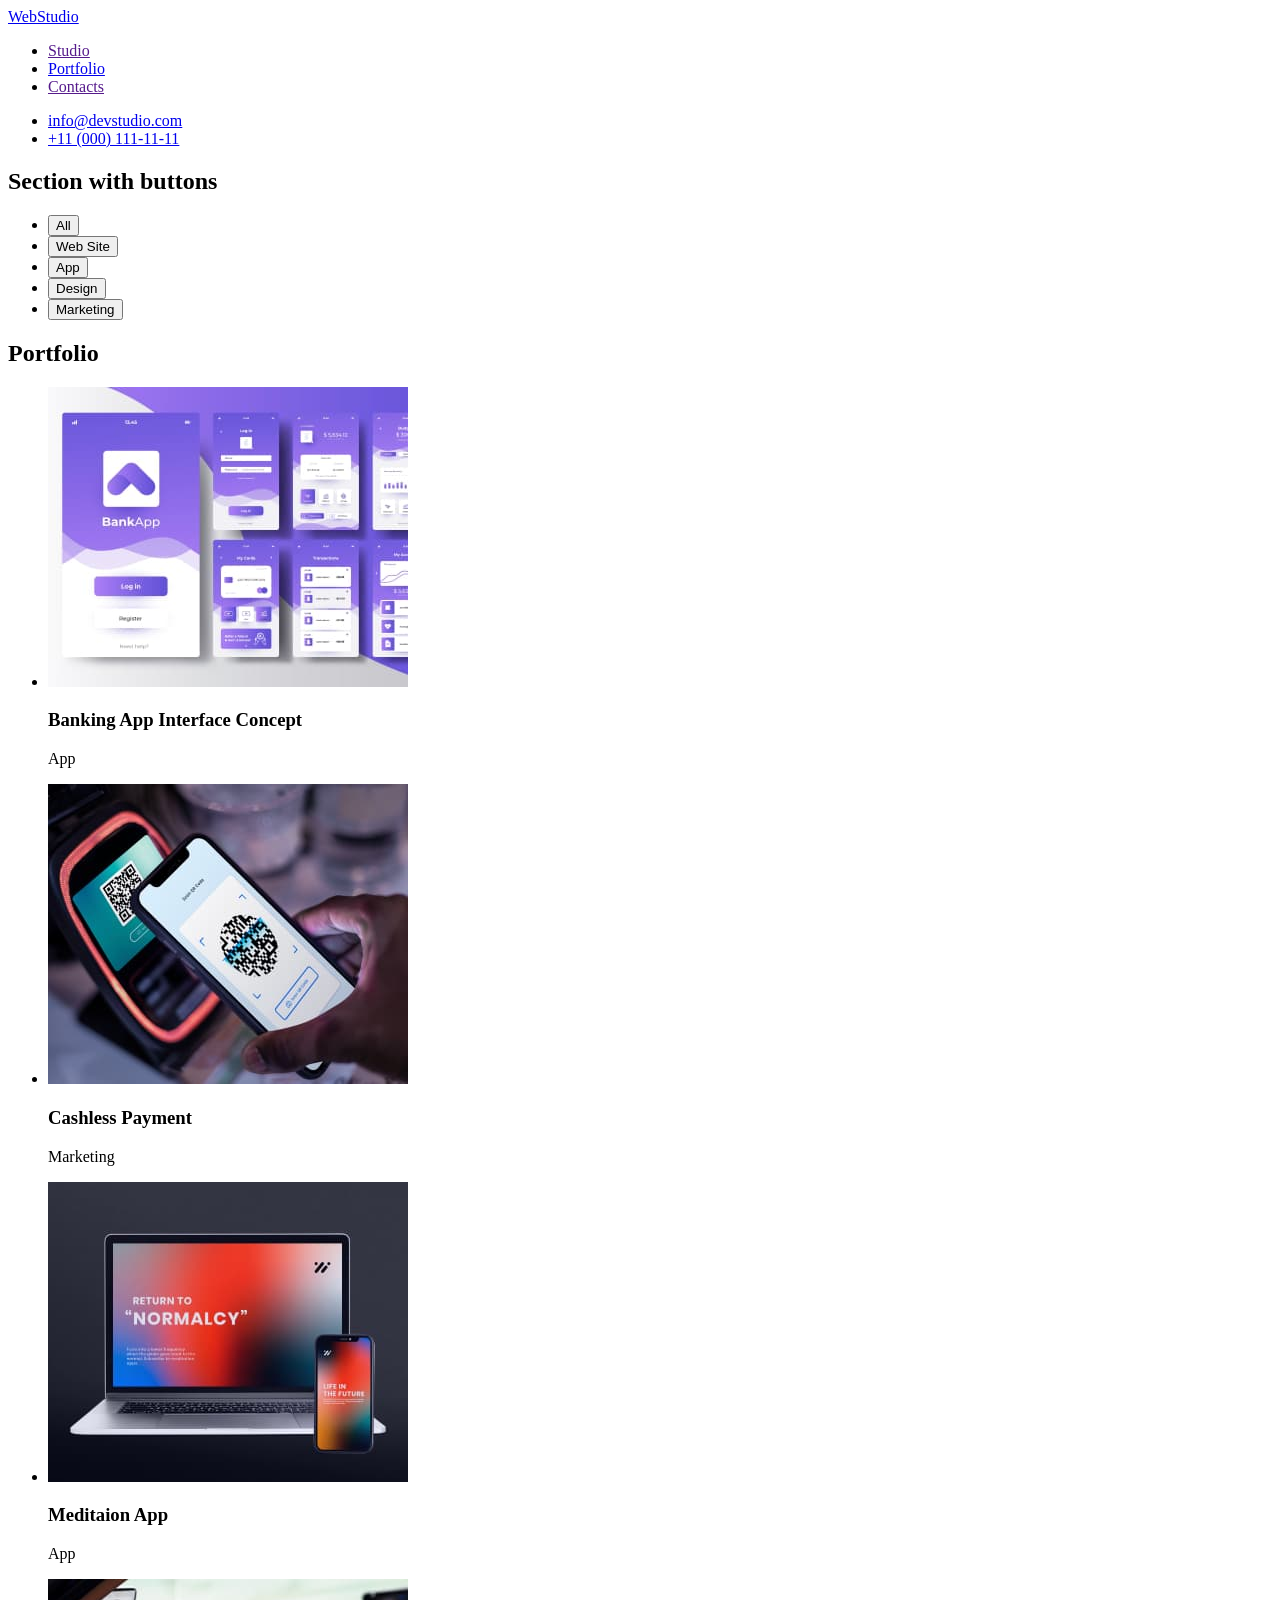
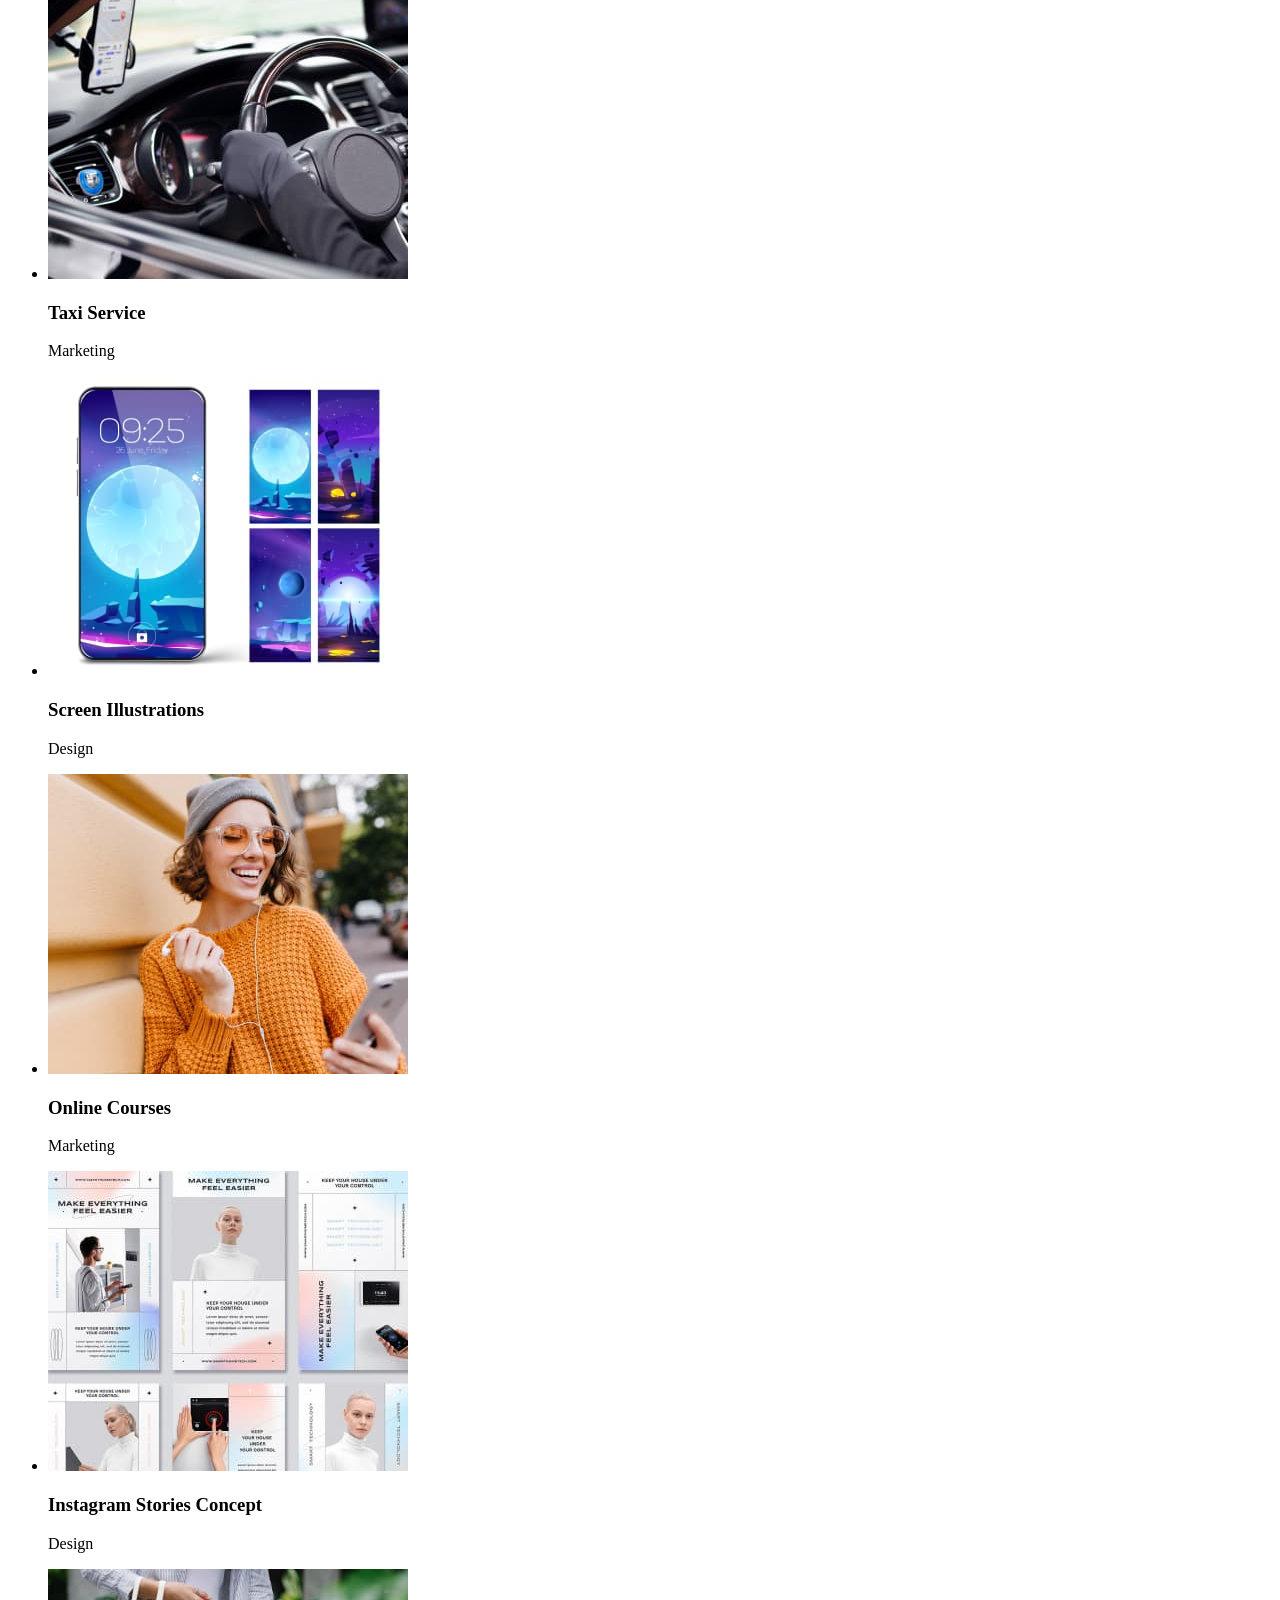
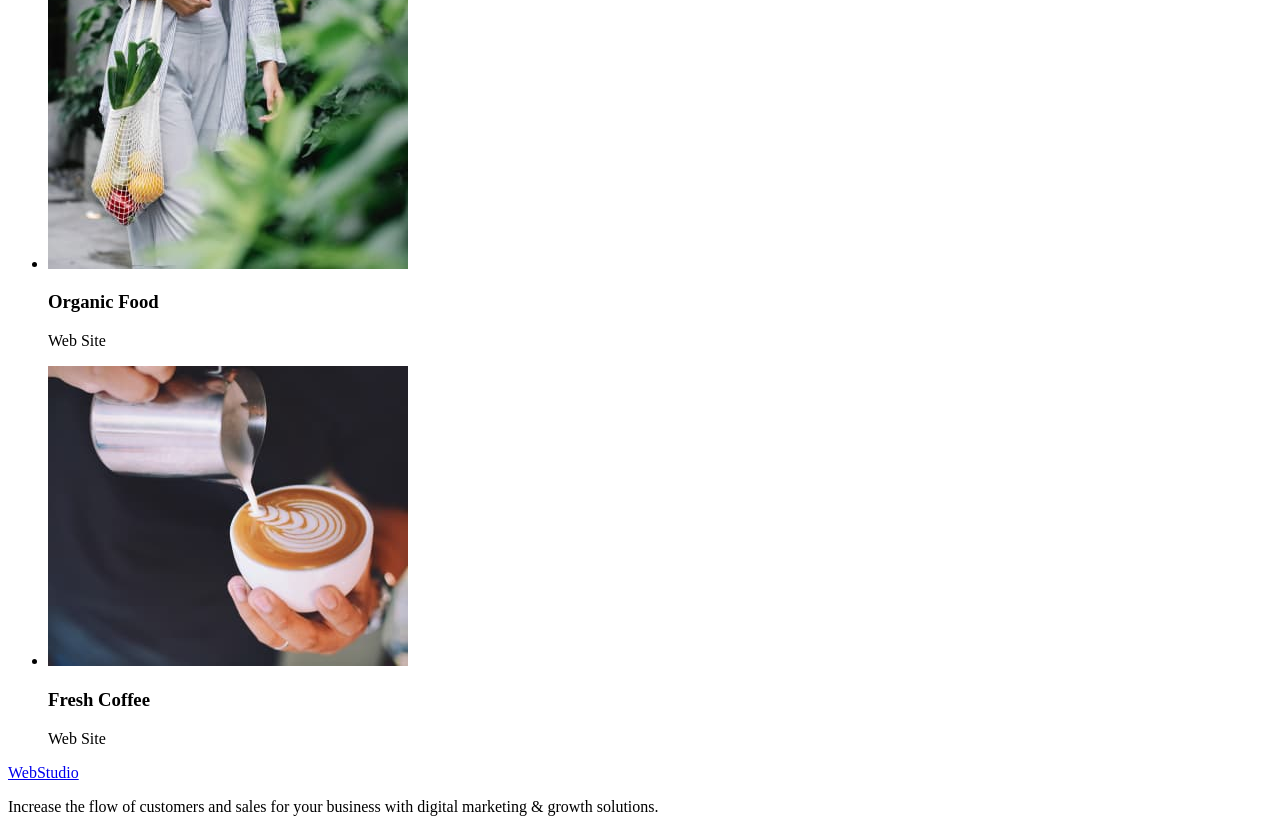
==== portfolio.html @ 37394fef "сторінка 2 портфоліо html" ====
<!DOCTYPE html>
<html lang="en">
<head>
    <meta charset="UTF-8">
    <meta http-equiv="X-UA-Compatible" content="IE=edge">
    <meta name="viewport" content="width=device-width, initial-scale=1.0">
    <title>Document</title>
</head>
<body>
    <header>
        <nav>
        <a href="WEBSTUDIO">WebStudio</a>
        <ul>
            <li><a href="">Studio</a></li>
            <li><a href="./portfolio.html">Portfolio</a></li>
            <li><a href="">Contacts</a></li>
        </ul>
        </nav>
        <ul>
        <li><a href="mailto:info@devstudio.com">info@devstudio.com</a></li>
        <li><a href="tel:+110001111111">+11 (000) 111-11-11</a></li>
        </ul>
    </header>
    <main>
        <section>
            <h1>Section with buttons</h1>
            <ul>
                <li>
                    <button type="button">All</button>
                </li>
                <li>
                    <button type="button">Web Site</button>
                </li>
                <li>
                    <button type="button">App</button>
                </li>
                <li> 
                    <button type="button">Design</button>
                </li>
                <li>
                    <button type="button">Marketing</button>
                </li>
            </ul>
        </section>
        <section>
            <h2>Portfolio</h2>
            <ul>
                <li>
                    <img src="./images/portfolio-gallery/portfolio-5.jpg" alt="Interface Concept">
                    <h3>Banking App Interface Concept</h3>
                    <p>App</p>
                </li>
                <li>
                    <img src="./images/portfolio-gallery/portfolio-6.jpg" alt="Cashless Payment">
                    <h3>Cashless Payment</h3>
                    <p>Marketing</p>
                </li>
                <li>
                    <img src="./images/portfolio-gallery/portfolio-7.jpg" alt="Meditaion App">
                    <h3>Meditaion App</h3>
                    <p>App</p>
                </li>
                <li>
                    <img src="./images/portfolio-gallery/portfolio-8-img.jpg" alt="taxi service">
                    <h3>Taxi Service</h3>
                    <p>Marketing</p>
                </li>
                <li>
                    <img src="./images/portfolio-gallery/portfolio-9-img.jpg" alt="screen illustration">
                    <h3>Screen Illustrations</h3>
                    <p>Design</p>
                </li>
                <li>
                    <img src="./images/portfolio-gallery/portfolio-10-img.jpg" alt="online learning">
                    <h3>Online Courses</h3>
                    <p>Marketing</p>
                </li>
                <li>
                    <img src="./images/portfolio-gallery/portfolio-11-img.jpg" alt="storis on instagram">
                    <h3>Instagram Stories Concept</h3>
                    <p>Design</p>
                </li>
                <li>
                    <img src="./images/portfolio-gallery/portfolio-12-img.jpg" alt="organic fruits and vegetables">
                    <h3>Organic Food</h3>
                    <p>Web Site</p>
                </li>
                <li>
                    <img src="./images/portfolio-gallery/portfolio-13-img.jpg" alt="the barista makes coffee">
                    <h3>Fresh Coffee</h3>
                    <p>Web Site</p>
                </li>
            </ul>
        </section>
    </main>
    <footer>
        <a href="./index.html">WebStudio</a>
        <p>Increase the flow of customers and sales for your business with digital marketing & growth solutions.</p>
    </footer>
</body>
</html>
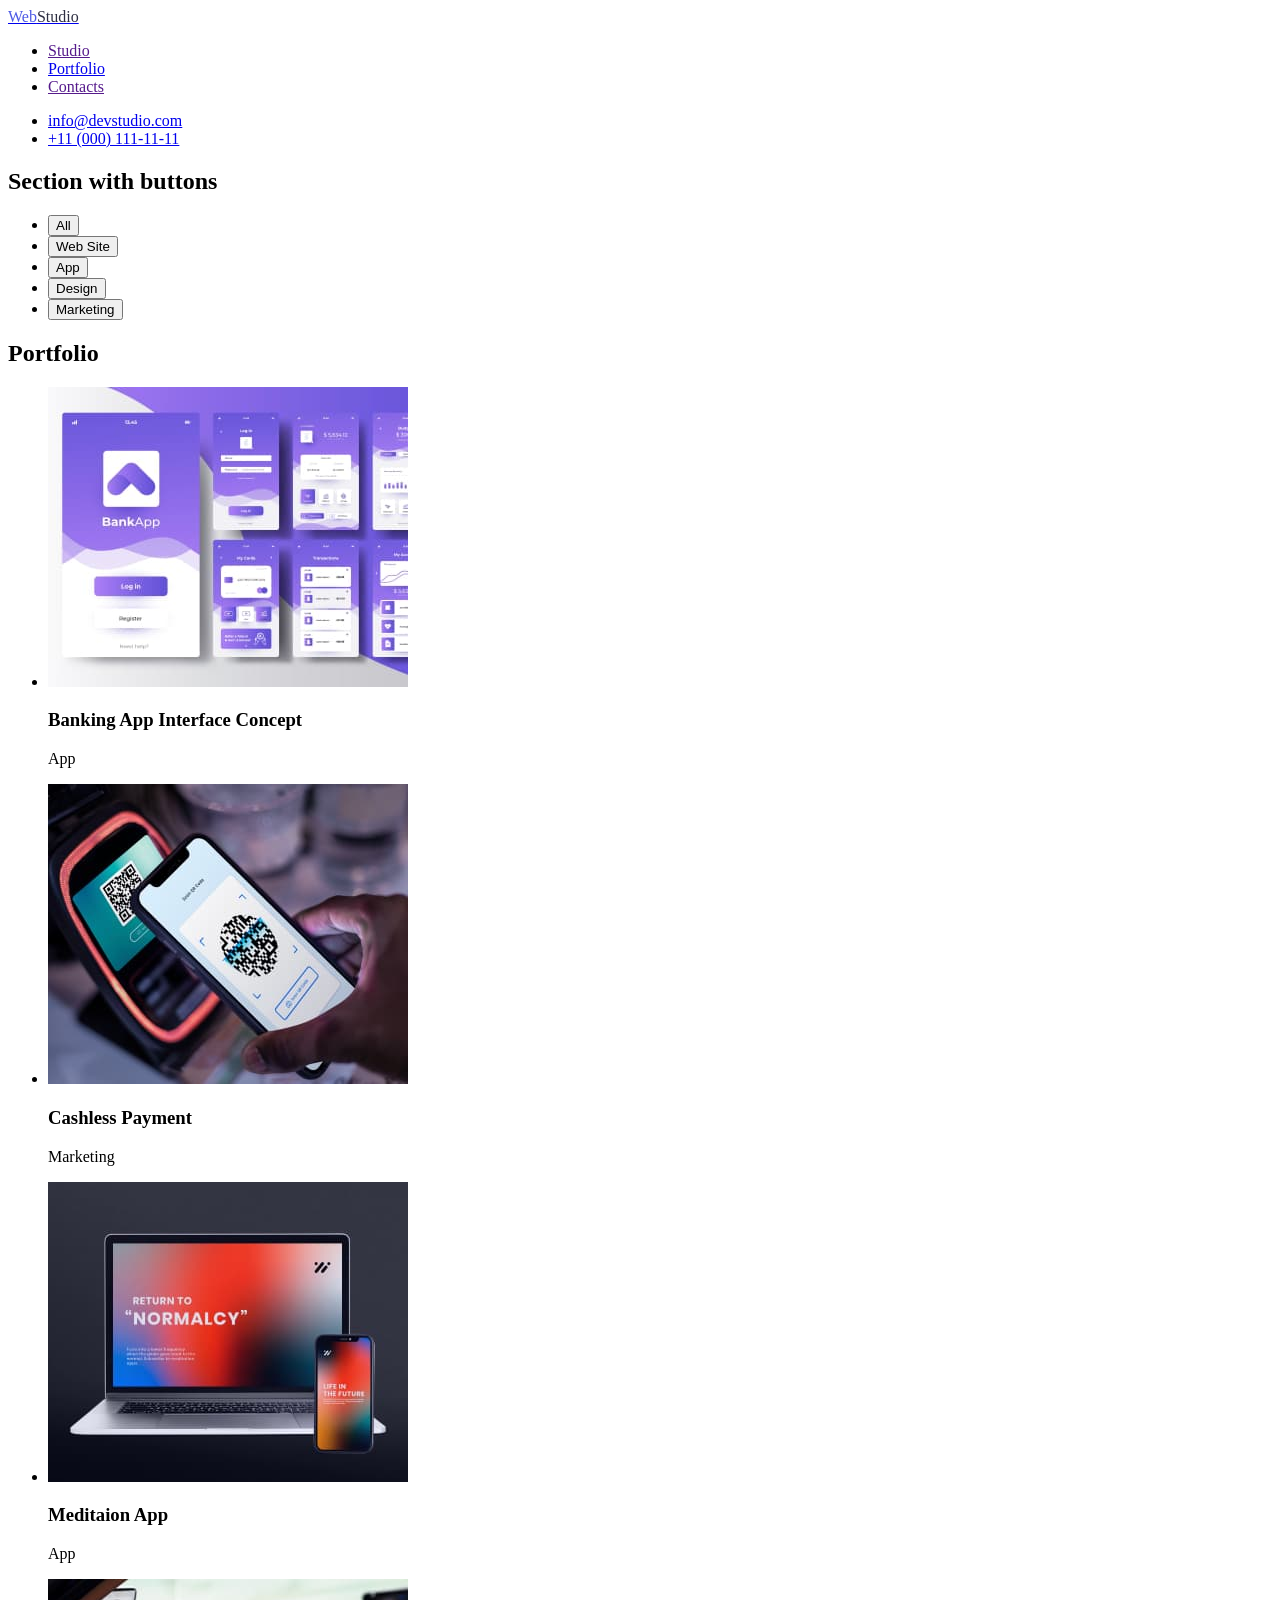
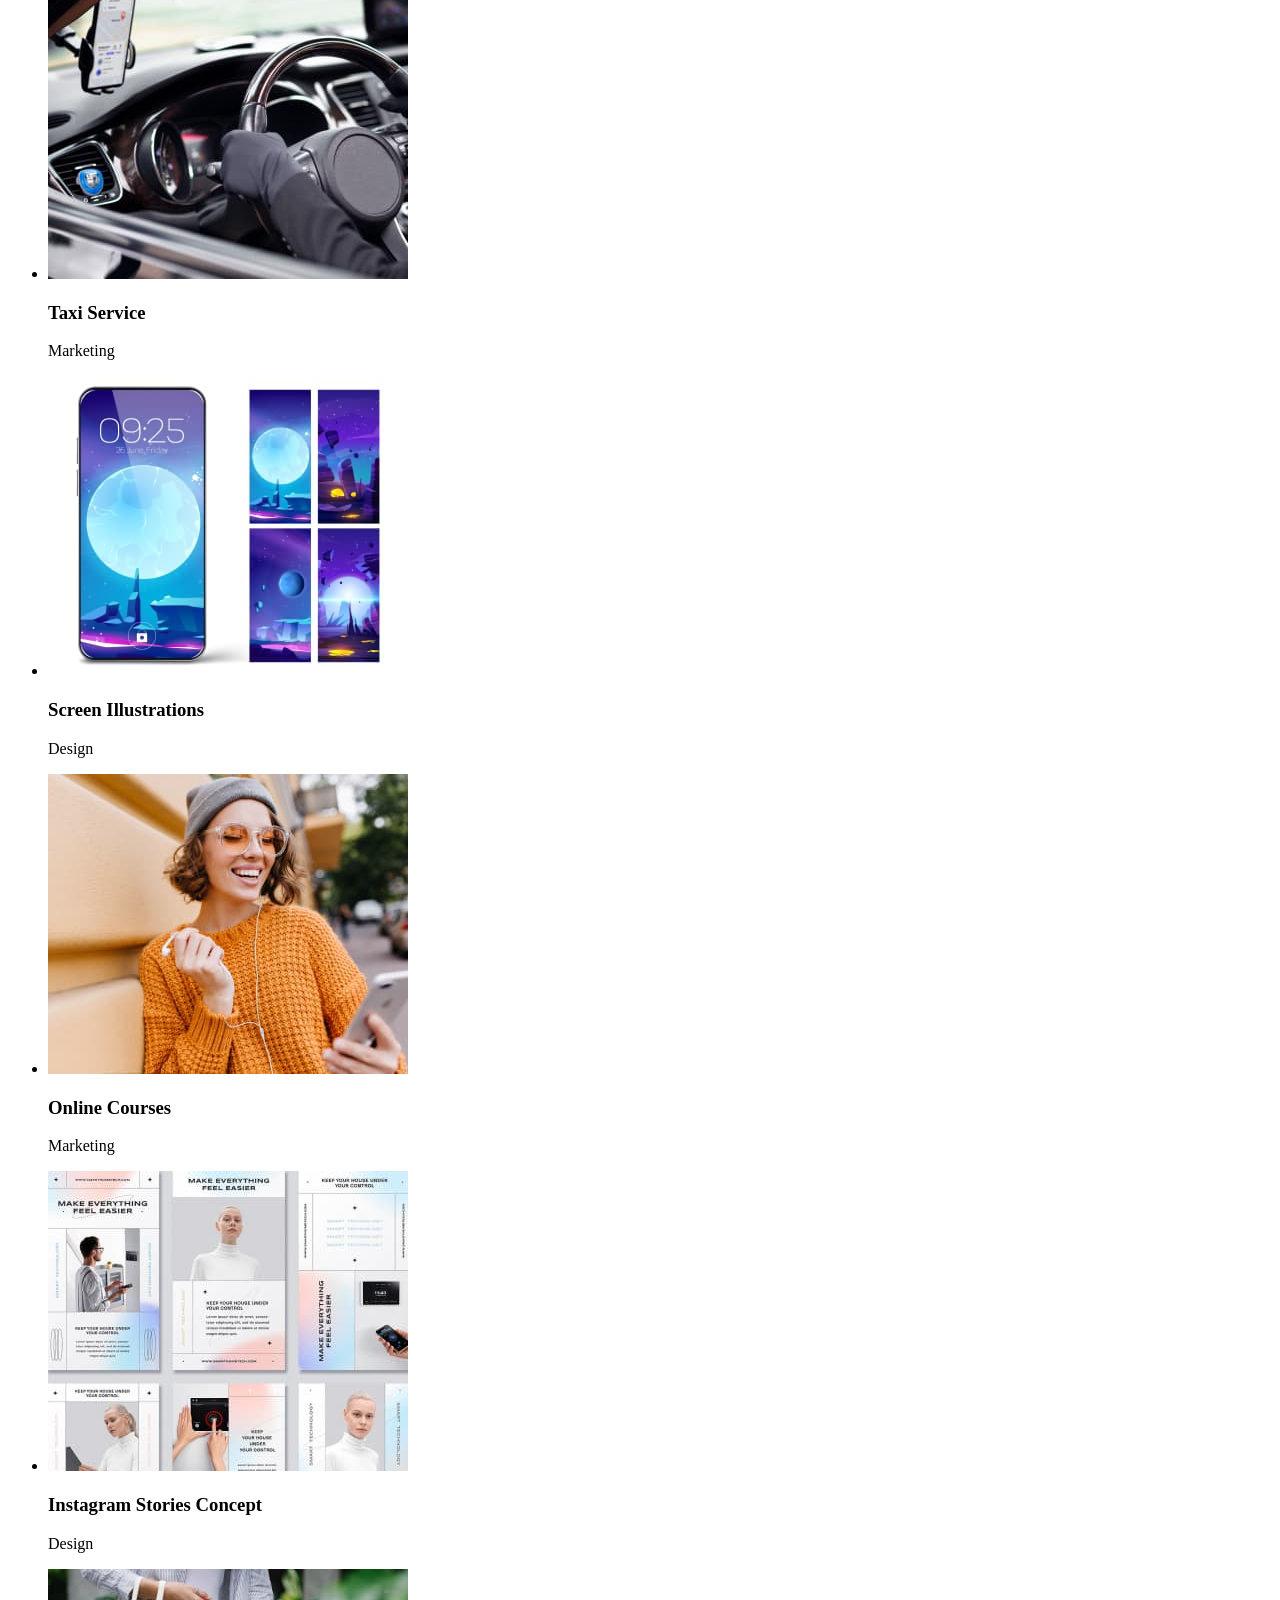
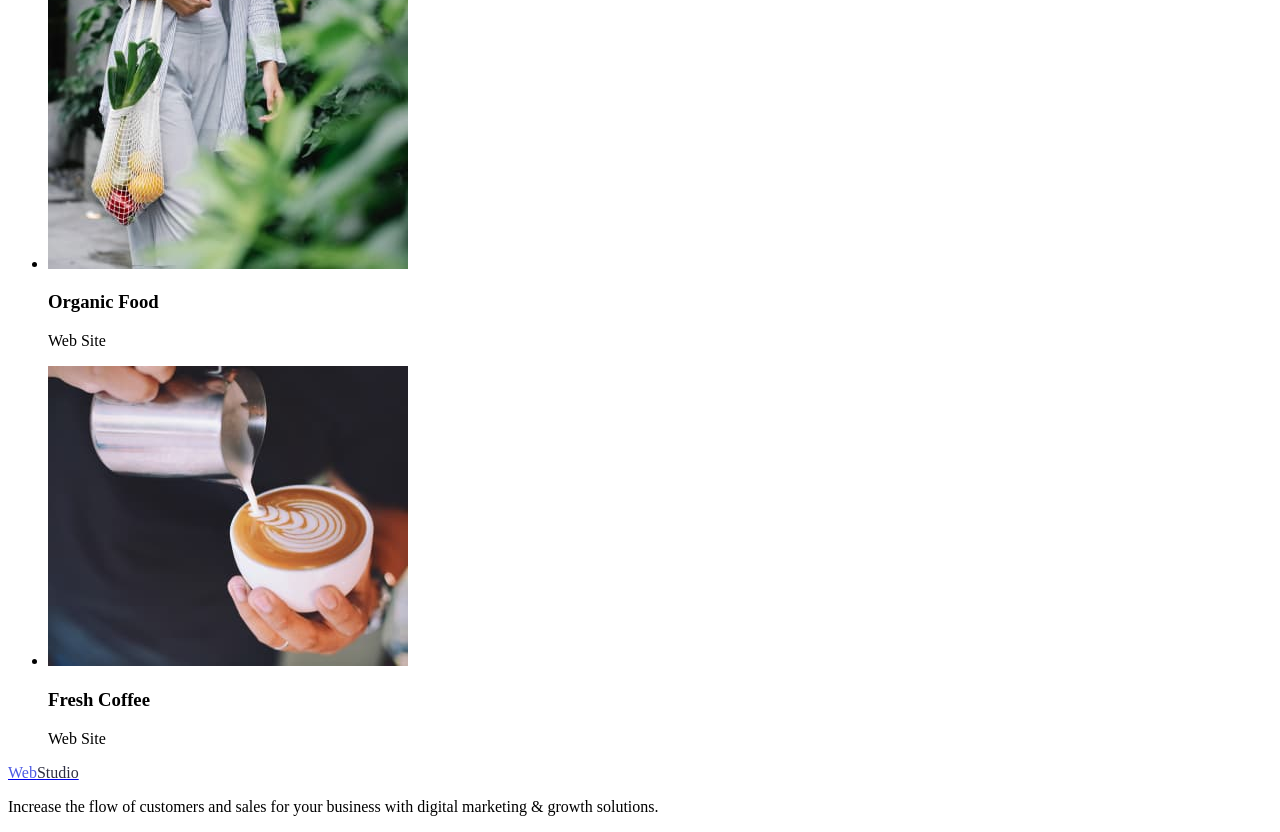
==== commit b7343444: "стилізація лого в хедері і футері" ====
--- a/portfolio.html
+++ b/portfolio.html
@@ -4,19 +4,20 @@
     <meta charset="UTF-8">
     <meta http-equiv="X-UA-Compatible" content="IE=edge">
     <meta name="viewport" content="width=device-width, initial-scale=1.0">
-    <title>Document</title>
+    <title>WebStudio Portfolio </title>
+    <link rel="stylesheet" href="./css/styles.css">
 </head>
 <body>
-    <header>
+    <header class="page-header">
         <nav>
-        <a href="WEBSTUDIO">WebStudio</a>
-        <ul>
+        <a href="WEBSTUDIO"><span class="logo-web">Web</span><span class="logo-studio">Studio</span></a>
+        <ul class="site-nav">
             <li><a href="">Studio</a></li>
             <li><a href="./portfolio.html">Portfolio</a></li>
             <li><a href="">Contacts</a></li>
         </ul>
         </nav>
-        <ul>
+        <ul class="contacts">
         <li><a href="mailto:info@devstudio.com">info@devstudio.com</a></li>
         <li><a href="tel:+110001111111">+11 (000) 111-11-11</a></li>
         </ul>
@@ -46,56 +47,95 @@
             <h2>Portfolio</h2>
             <ul>
                 <li>
-                    <img src="./images/portfolio-gallery/portfolio-5.jpg" alt="Interface Concept">
+                    <img src="./images/portfolio-gallery/portfolio-5.jpg" 
+                    alt="Interface Concept"
+                    width="360"
+                    height="300"
+                    />
                     <h3>Banking App Interface Concept</h3>
                     <p>App</p>
                 </li>
                 <li>
-                    <img src="./images/portfolio-gallery/portfolio-6.jpg" alt="Cashless Payment">
+                    <img src="./images/portfolio-gallery/portfolio-6.jpg"
+                    alt="Cashless Payment"
+                    width="360"
+                    height="300"
+                    />
                     <h3>Cashless Payment</h3>
                     <p>Marketing</p>
                 </li>
                 <li>
-                    <img src="./images/portfolio-gallery/portfolio-7.jpg" alt="Meditaion App">
+                    <img src="./images/portfolio-gallery/portfolio-7.jpg" 
+                    alt="Meditaion App"
+                    width="360"
+                    height="300"
+                    />
                     <h3>Meditaion App</h3>
                     <p>App</p>
                 </li>
                 <li>
-                    <img src="./images/portfolio-gallery/portfolio-8-img.jpg" alt="taxi service">
+                    <img src="./images/portfolio-gallery/portfolio-8-img.jpg" 
+                    alt="taxi service"
+                    width="360"
+                    height="300"
+                    />
                     <h3>Taxi Service</h3>
                     <p>Marketing</p>
                 </li>
                 <li>
-                    <img src="./images/portfolio-gallery/portfolio-9-img.jpg" alt="screen illustration">
+                    <img src="./images/portfolio-gallery/portfolio-9-img.jpg" 
+                    alt="screen illustration"
+                    width="360"
+                    height="300"
+                    />
                     <h3>Screen Illustrations</h3>
                     <p>Design</p>
                 </li>
                 <li>
-                    <img src="./images/portfolio-gallery/portfolio-10-img.jpg" alt="online learning">
+                    <img src="./images/portfolio-gallery/portfolio-10-img.jpg" 
+                    alt="online learning"
+                    width="360"
+                    height="300"
+                    />
                     <h3>Online Courses</h3>
                     <p>Marketing</p>
                 </li>
                 <li>
-                    <img src="./images/portfolio-gallery/portfolio-11-img.jpg" alt="storis on instagram">
+                    <img src="./images/portfolio-gallery/portfolio-11-img.jpg" 
+                    alt="storis on instagram"
+                    width="360"
+                    height="300"
+                    />
                     <h3>Instagram Stories Concept</h3>
                     <p>Design</p>
                 </li>
                 <li>
-                    <img src="./images/portfolio-gallery/portfolio-12-img.jpg" alt="organic fruits and vegetables">
+                    <img src="./images/portfolio-gallery/portfolio-12-img.jpg" 
+                    alt="organic fruits and vegetables"
+                    width="360"
+                    height="300"
+                    />
                     <h3>Organic Food</h3>
                     <p>Web Site</p>
                 </li>
                 <li>
-                    <img src="./images/portfolio-gallery/portfolio-13-img.jpg" alt="the barista makes coffee">
+                    <img src="./images/portfolio-gallery/portfolio-13-img.jpg" 
+                    alt="the barista makes coffee"
+                    width="360"
+                    height="300"
+                    />
                     <h3>Fresh Coffee</h3>
                     <p>Web Site</p>
                 </li>
             </ul>
         </section>
     </main>
-    <footer>
-        <a href="./index.html">WebStudio</a>
-        <p>Increase the flow of customers and sales for your business with digital marketing & growth solutions.</p>
+    <footer class="page-footer">
+        <a href="./index.html"><span class="logo-web">Web</span><span class="logo-studio">Studio</span></a>
+        <p>
+            Increase the flow of customers and sales for your business with 
+            digital marketing & growth solutions.
+        </p>
     </footer>
 </body>
 </html>
--- a/css/styles.css
+++ b/css/styles.css
@@ -0,0 +1,10 @@
+.page-header {
+ background-color: #FFFFFF;
+}
+.logo-web {
+    color: #4D5AE5;
+}
+.logo-studio {
+    color: #2E2F42;
+} 
+
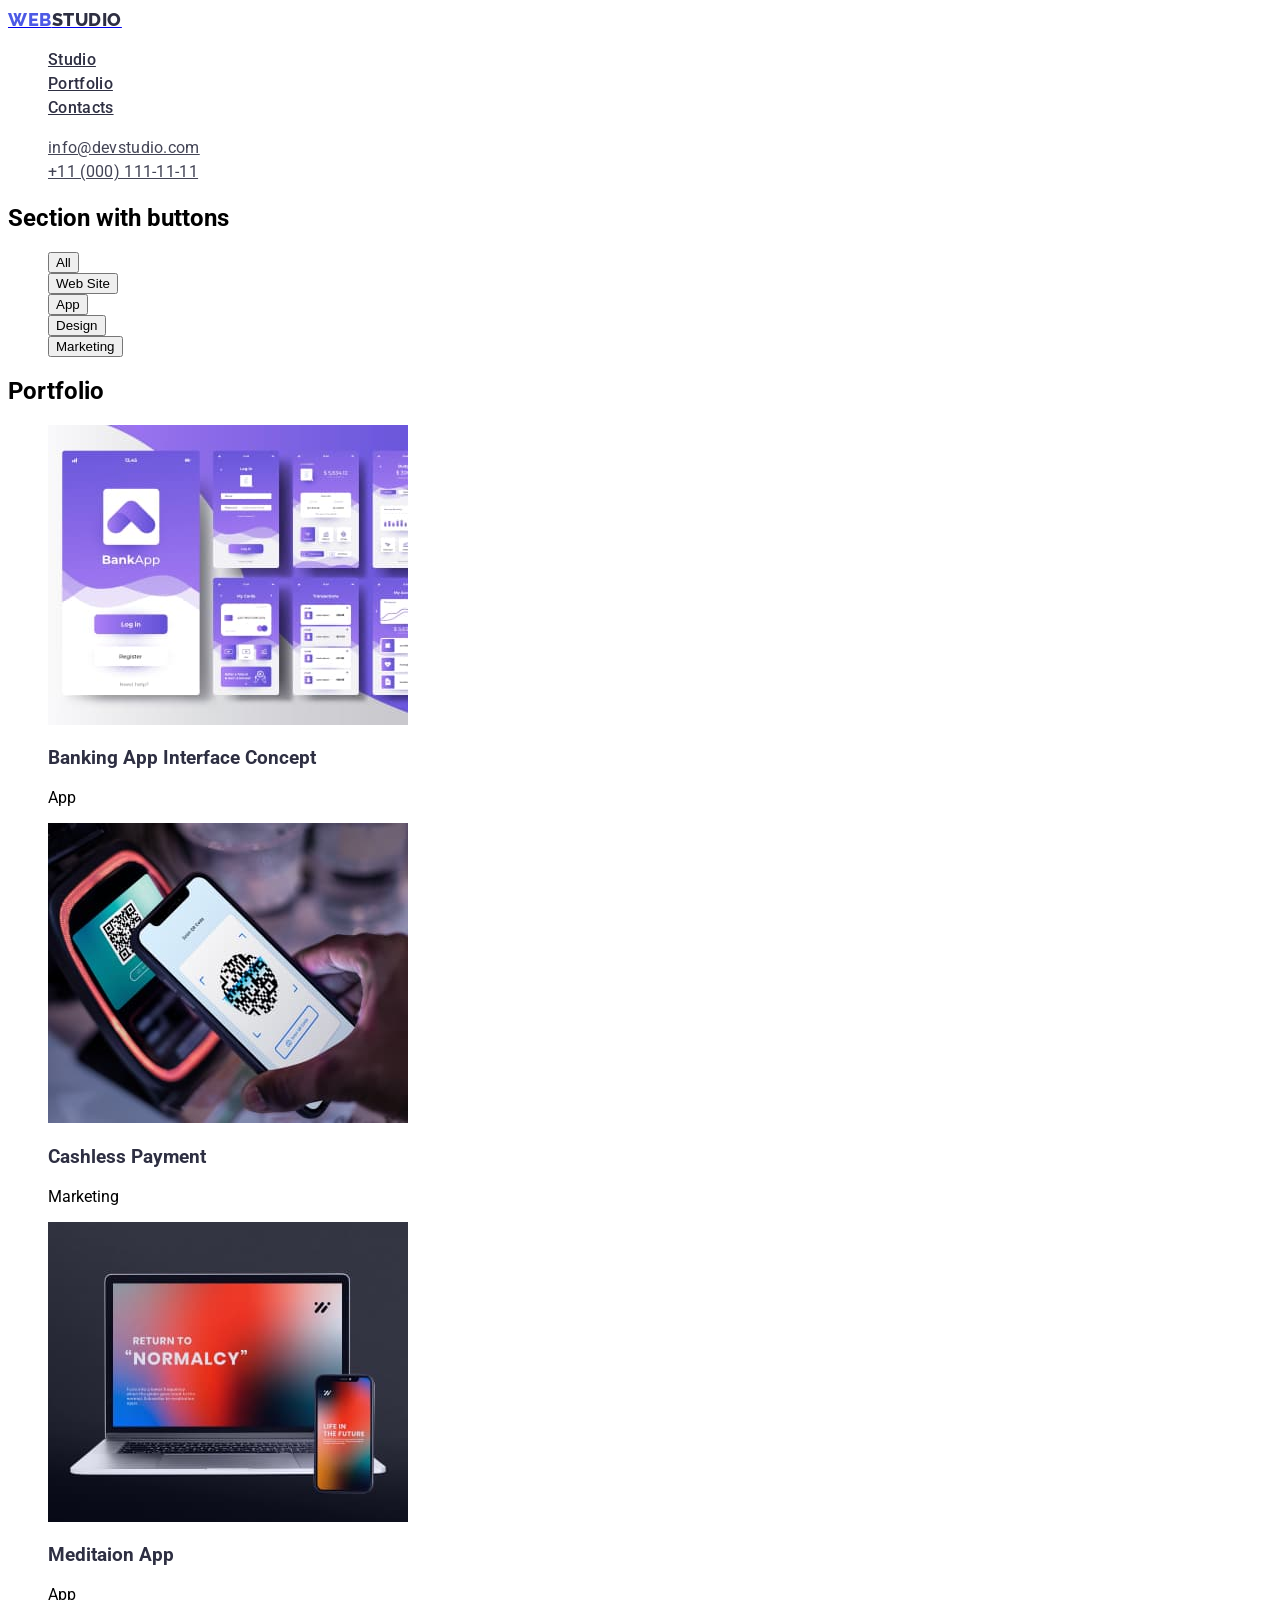
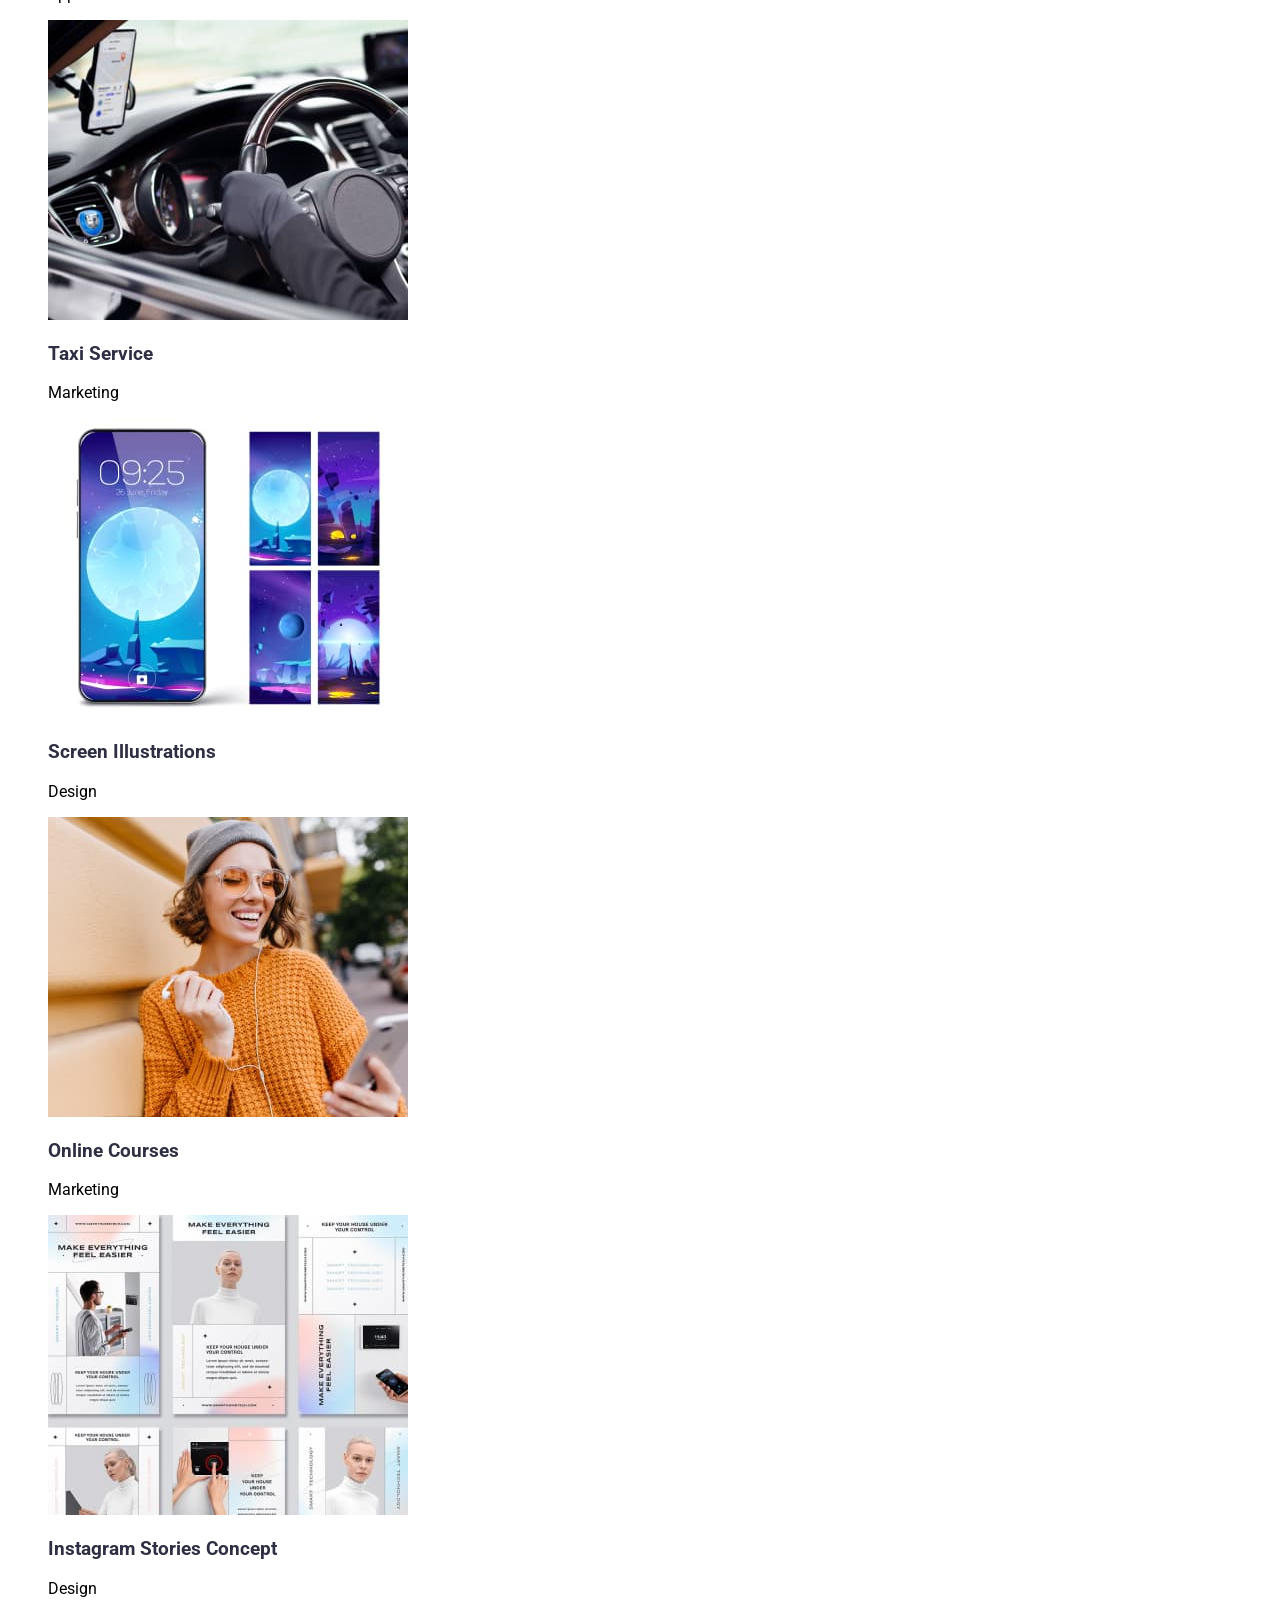
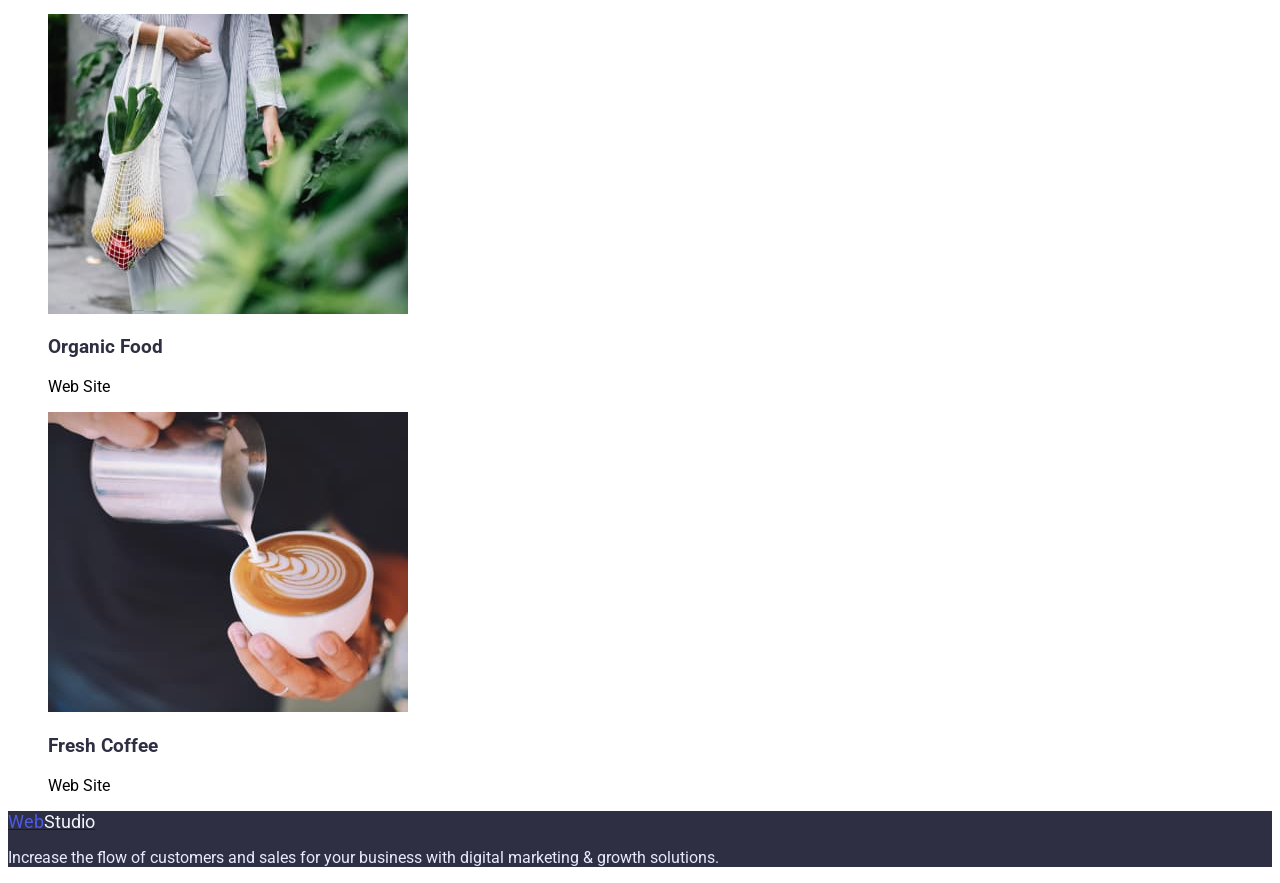
==== commit 772ecac0: "незавершена частина css" ====
--- a/portfolio.html
+++ b/portfolio.html
@@ -5,27 +5,31 @@
     <meta http-equiv="X-UA-Compatible" content="IE=edge">
     <meta name="viewport" content="width=device-width, initial-scale=1.0">
     <title>WebStudio Portfolio </title>
+    <link rel="preconnect" href="https://fonts.googleapis.com">
+    <link rel="preconnect" href="https://fonts.gstatic.com" crossorigin>
+    <link href="https://fonts.googleapis.com/css2?family=Raleway:wght@800&family=Roboto:wght@400;500;700;900&display=swap"
+    rel="stylesheet">
     <link rel="stylesheet" href="./css/styles.css">
 </head>
 <body>
     <header class="page-header">
         <nav>
-        <a href="WEBSTUDIO"><span class="logo-web">Web</span><span class="logo-studio">Studio</span></a>
-        <ul class="site-nav">
-            <li><a href="">Studio</a></li>
-            <li><a href="./portfolio.html">Portfolio</a></li>
-            <li><a href="">Contacts</a></li>
+        <a class="logo" href="WEBSTUDIO"><span class="logo-web">Web</span><span class="logo-studio">Studio</span></a>
+        <ul class="site-nav list">
+            <li><a href="" class="link">Studio</a></li>
+            <li><a href="./portfolio.html" class="link">Portfolio</a></li>
+            <li><a href="" class="link">Contacts</a></li>
         </ul>
         </nav>
-        <ul class="contacts">
-        <li><a href="mailto:info@devstudio.com">info@devstudio.com</a></li>
-        <li><a href="tel:+110001111111">+11 (000) 111-11-11</a></li>
+        <ul class="contacts list">
+        <li><a href="mailto:info@devstudio.com" class="link">info@devstudio.com</a></li>
+        <li><a href="tel:+110001111111" class="link">+11 (000) 111-11-11</a></li>
         </ul>
     </header>
     <main>
         <section>
             <h1>Section with buttons</h1>
-            <ul>
+            <ul class="button-section list">
                 <li>
                     <button type="button">All</button>
                 </li>
@@ -45,14 +49,14 @@
         </section>
         <section>
             <h2>Portfolio</h2>
-            <ul>
+            <ul class="portfolio-site list">
                 <li>
                     <img src="./images/portfolio-gallery/portfolio-5.jpg" 
                     alt="Interface Concept"
                     width="360"
                     height="300"
                     />
-                    <h3>Banking App Interface Concept</h3>
+                    <h3 class="title">Banking App Interface Concept</h3>
                     <p>App</p>
                 </li>
                 <li>
@@ -61,7 +65,7 @@
                     width="360"
                     height="300"
                     />
-                    <h3>Cashless Payment</h3>
+                    <h3 class="title">Cashless Payment</h3>
                     <p>Marketing</p>
                 </li>
                 <li>
@@ -70,7 +74,7 @@
                     width="360"
                     height="300"
                     />
-                    <h3>Meditaion App</h3>
+                    <h3 class="title">Meditaion App</h3>
                     <p>App</p>
                 </li>
                 <li>
@@ -79,7 +83,7 @@
                     width="360"
                     height="300"
                     />
-                    <h3>Taxi Service</h3>
+                    <h3 class="title">Taxi Service</h3>
                     <p>Marketing</p>
                 </li>
                 <li>
@@ -88,7 +92,7 @@
                     width="360"
                     height="300"
                     />
-                    <h3>Screen Illustrations</h3>
+                    <h3 class="title">Screen Illustrations</h3>
                     <p>Design</p>
                 </li>
                 <li>
@@ -97,7 +101,7 @@
                     width="360"
                     height="300"
                     />
-                    <h3>Online Courses</h3>
+                    <h3 class="title">Online Courses</h3>
                     <p>Marketing</p>
                 </li>
                 <li>
@@ -106,7 +110,7 @@
                     width="360"
                     height="300"
                     />
-                    <h3>Instagram Stories Concept</h3>
+                    <h3 class="title">Instagram Stories Concept</h3>
                     <p>Design</p>
                 </li>
                 <li>
@@ -115,7 +119,7 @@
                     width="360"
                     height="300"
                     />
-                    <h3>Organic Food</h3>
+                    <h3 class="title">Organic Food</h3>
                     <p>Web Site</p>
                 </li>
                 <li>
@@ -124,15 +128,15 @@
                     width="360"
                     height="300"
                     />
-                    <h3>Fresh Coffee</h3>
+                    <h3 class="title">Fresh Coffee</h3>
                     <p>Web Site</p>
                 </li>
             </ul>
         </section>
     </main>
     <footer class="page-footer">
-        <a href="./index.html"><span class="logo-web">Web</span><span class="logo-studio">Studio</span></a>
-        <p>
+        <a href="./index.html"><span class="logo-web">Web</span><span class="color-studio">Studio</span></a>
+        <p class="footer-title">
             Increase the flow of customers and sales for your business with 
             digital marketing & growth solutions.
         </p>
--- a/css/styles.css
+++ b/css/styles.css
@@ -1,10 +1,203 @@
+:root {
+    --primari-text-color: #434455;
+    --title-text-color: #2E2F42;
+    --accent-color: #4D5AE5;
+}
+
+body {
+    font-family: 'Roboto', 'Verdana', 'Tahoma', sans-serif;
+}
+
+/* header  */
 .page-header {
- background-color: #FFFFFF;
+    background-color: #FFFFFF;
+}
+.page-header .logo {
+    width: 44px;
+    height: 24px;
+    font-family: 'Raleway';
+    font-style: normal;
+    font-weight: 800;
+    font-size: 18px;
+    line-height: 24px;
+    display: flex;
+    align-items: center;
+    letter-spacing: 0.03em;
+    text-transform: uppercase;
+}
+.logo-web {
+    color: var(--accent-color);
+}
+.logo-studio {
+    color: var(--title-text-color);
+} 
+
+
+.list {
+    list-style: none;
+}
+
+
+/* site-nav */
+.site-nav .link {
+    width: 48px;
+    height: 24px;
+    font-family: 'Roboto';
+    font-style: normal;
+    font-weight: 500;
+    font-size: 16px;
+    line-height: 24px;
+    letter-spacing: 0.02em;
+    color: #2E2F42;
+}
+.site-nav .link:hover,
+.site-nav .link:focus {
+    color: #404BBF;
+}
+
+/* contacts */
+.contacts .link {
+    font-family: 'Roboto';
+    font-style: normal;
+    font-weight: 400;
+    font-size: 16px;
+    line-height: 24px;
+    letter-spacing: 0.02em;
+    color: #434455;
+}
+.contacts .link:hover,
+.contacts .link:focus {
+    color: #404BBF;
+}
+
+/* main-section */
+/* hero */
+.hero {
+    background-color: #2E2F42;
+}
+.hero-title { 
+    color: #FFFFFF;
+}
+.btn-color {
+    background: #4D5AE5;
+    box-shadow: 0px 4px 4px rgba(0, 0, 0, 0.15);
+    border-radius: 4px;
+    color:#FFFFFF;
+}
+.btn-color:hover,
+.btn-color:focus {
+    color: #404BBF;
+}
+
+
+ /* section */
+/* uor-features */
+.uor-features .title {
+    font-family: 'Roboto';
+    font-style: normal;
+    font-weight: 500;
+    font-size: 20px;
+    line-height: 24px;
+    letter-spacing: 0.02em;
+    color: #2E2F42;
+} 
+.uor-features .text {
+    font-family: 'Roboto';
+    font-style: normal;
+    font-weight: 400;
+    font-size: 16px;
+    line-height: 24px;
+    letter-spacing: 0.02em;
+    color: #434455;
+}
+
+/* section */
+/* What are we doing */
+.section-title { 
+    font-family: 'Roboto';
+    font-style: normal;
+    font-weight: 700;
+    font-size: 36px;
+    line-height: 40px;
+    letter-spacing: 0.02em;
+    color: #2E2F42;
+}
+
+
+
+/* our-team */
+.team {
+background: #F4F4FD;
+}
+.team-photo {
+    background: #FFFFFF;
+}
+.section-team { 
+    font-family: 'Roboto';
+    font-style: normal;
+    font-weight: 700;
+    font-size: 36px;
+    line-height: 40px;
+    letter-spacing: 0.02em;
+    color: #2E2F42;
+
+}
+
+.title-name {
+    font-family: 'Roboto';
+    font-style: normal;
+    font-weight: 500;
+    font-size: 20px;
+    line-height: 24px;
+    letter-spacing: 0.02em;
+    color: #2E2F42;
+}
+.job-title {
+font-family: 'Roboto';
+font-style: normal;
+font-weight: 400;
+font-size: 16px;
+line-height: 24px;
+letter-spacing: 0.02em;
+color: #434455;
+}
+
+
+
+
+
+
+
+
+
+
+
+
+
+/* portfolio-site */
+.portfolio-site .title {
+    color: #2E2F42;
+}
+
+
+/* page-footer */
+.page-footer {
+    background-color: #2E2F42;
 }
 .logo-web {
     color: #4D5AE5;
-}
-.logo-studio {
-    color: #2E2F42;
-} 
-
+    font-size: 18px;
+}
+.color-studio {
+    color: #F4F4FD;
+    font-size: 18px;
+}
+.footer-title {
+    color: #E7E9FC;
+}
+
+
+
+
+
+
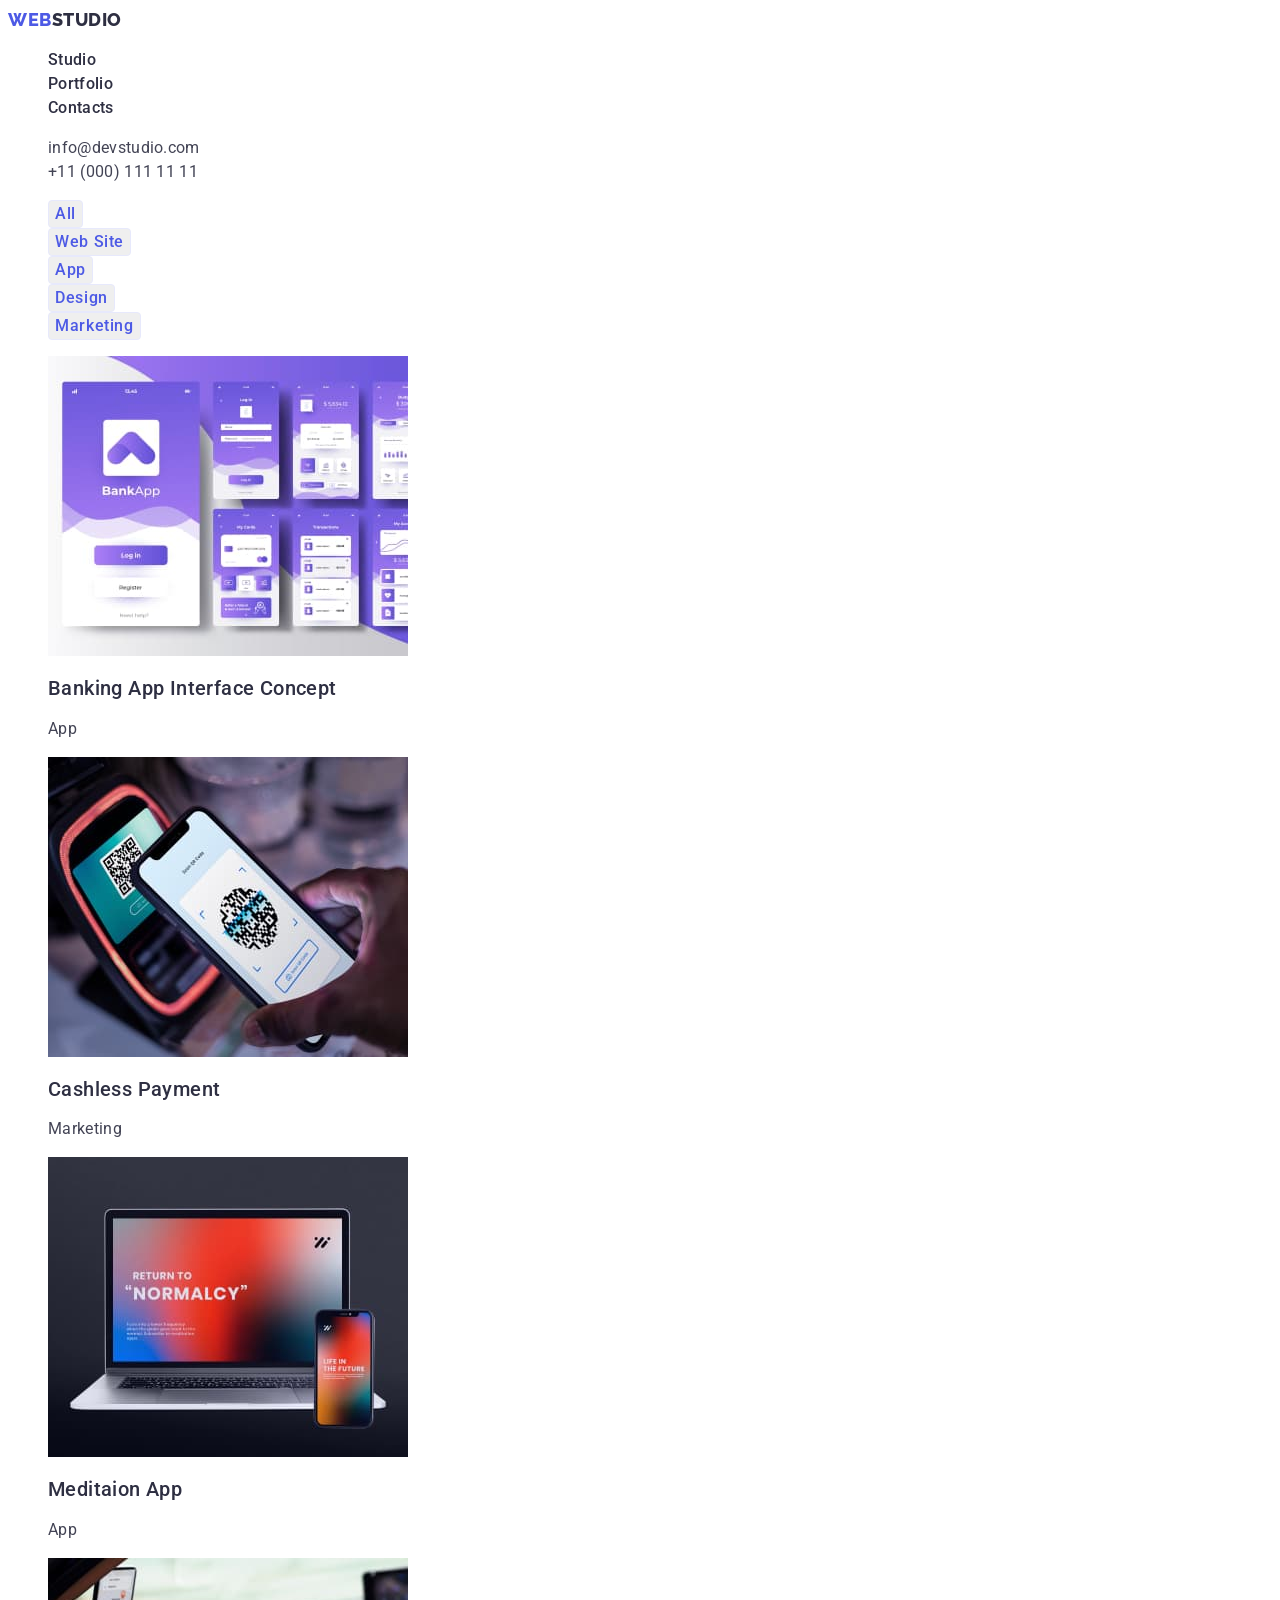
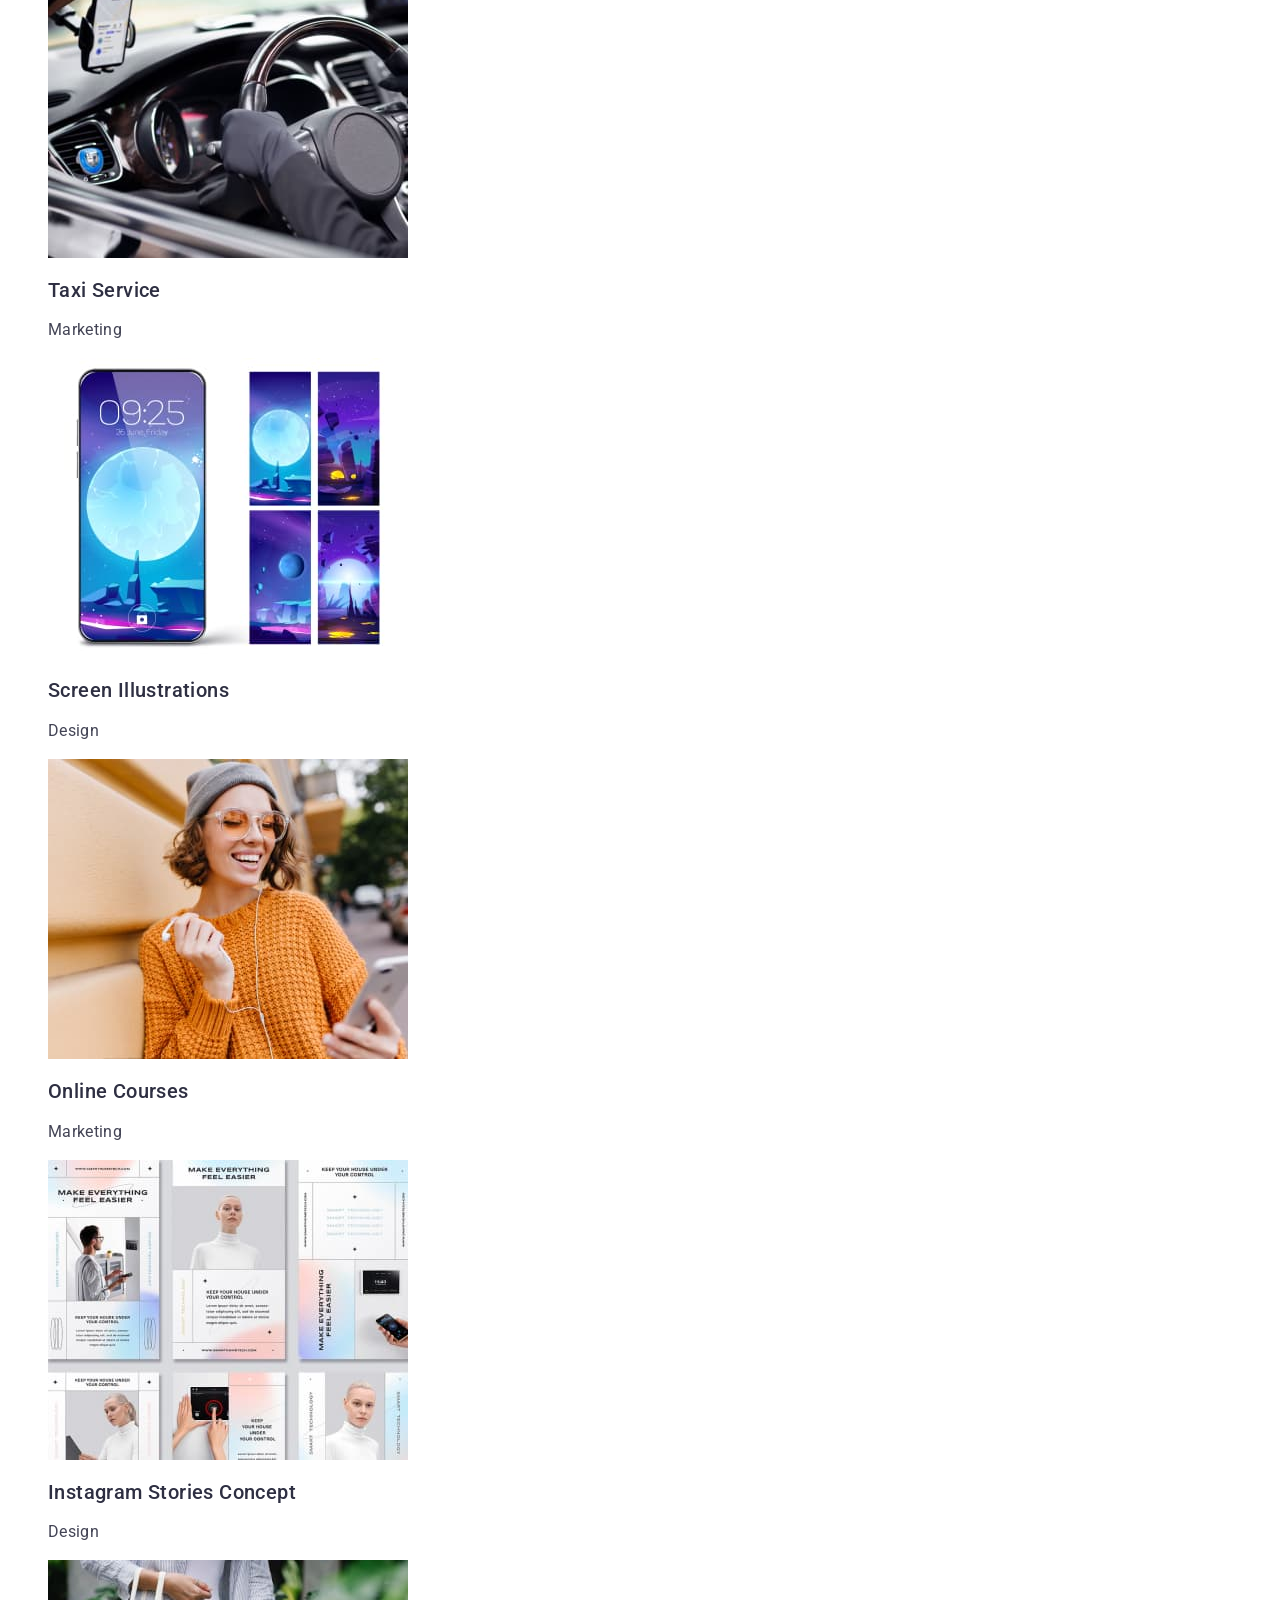
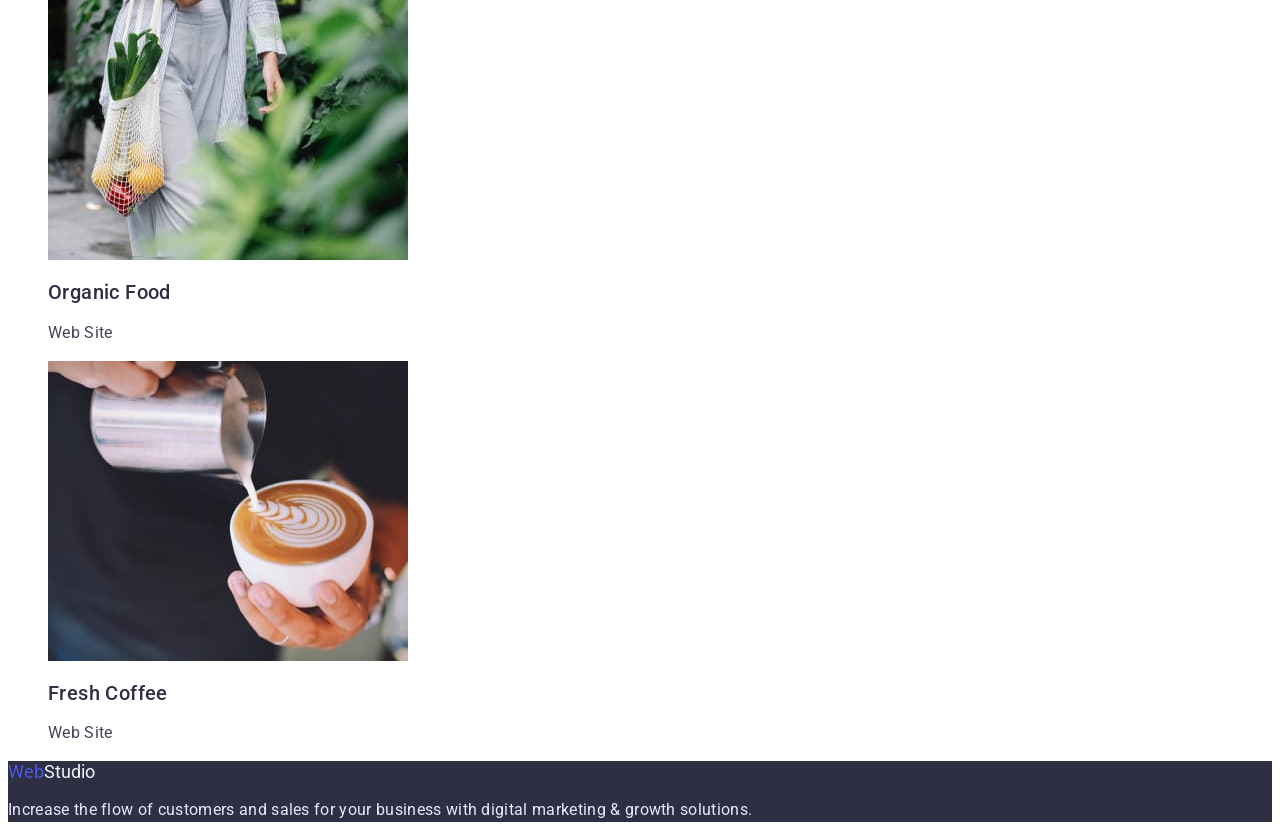
==== commit 06d76a9b: "сторінка портфоліо і декілька кольорів вар" ====
--- a/portfolio.html
+++ b/portfolio.html
@@ -14,41 +14,41 @@
 <body>
     <header class="page-header">
         <nav>
-        <a class="logo" href="WEBSTUDIO"><span class="logo-web">Web</span><span class="logo-studio">Studio</span></a>
+        <a class="logo link" href="WEBSTUDIO"><span class="logo-web">Web</span><span class="logo-studio">Studio</span></a>
         <ul class="site-nav list">
-            <li><a href="" class="link">Studio</a></li>
+            <li><a href="./index.html" class="link">Studio</a></li>
             <li><a href="./portfolio.html" class="link">Portfolio</a></li>
             <li><a href="" class="link">Contacts</a></li>
         </ul>
         </nav>
         <ul class="contacts list">
         <li><a href="mailto:info@devstudio.com" class="link">info@devstudio.com</a></li>
-        <li><a href="tel:+110001111111" class="link">+11 (000) 111-11-11</a></li>
+        <li><a href="tel:+110001111111" class="link">+11 (000) 111 11 11</a></li>
         </ul>
     </header>
     <main>
         <section>
-            <h1>Section with buttons</h1>
+            <h1 hidden>Section with buttons</h1>
             <ul class="button-section list">
                 <li>
-                    <button type="button">All</button>
+                    <button class="button-title" type="button">All</button>
                 </li>
-                <li>
-                    <button type="button">Web Site</button>
+                <li class="button">
+                    <button class="button-title" type="button">Web Site</button>
                 </li>
-                <li>
-                    <button type="button">App</button>
+                <li class="button">
+                    <button class="button-title" type="button">App</button>
                 </li>
-                <li> 
-                    <button type="button">Design</button>
+                <li class="button"> 
+                    <button class="button-title" type="button">Design</button>
                 </li>
-                <li>
-                    <button type="button">Marketing</button>
+                <li class="button">
+                    <button class="button-title" type="button">Marketing</button>
                 </li>
             </ul>
         </section>
         <section>
-            <h2>Portfolio</h2>
+            <h2 hidden>Portfolio</h2>
             <ul class="portfolio-site list">
                 <li>
                     <img src="./images/portfolio-gallery/portfolio-5.jpg" 
@@ -57,7 +57,7 @@
                     height="300"
                     />
                     <h3 class="title">Banking App Interface Concept</h3>
-                    <p>App</p>
+                    <p class="services" >App</p>
                 </li>
                 <li>
                     <img src="./images/portfolio-gallery/portfolio-6.jpg"
@@ -66,7 +66,7 @@
                     height="300"
                     />
                     <h3 class="title">Cashless Payment</h3>
-                    <p>Marketing</p>
+                    <p class="services">Marketing</p>
                 </li>
                 <li>
                     <img src="./images/portfolio-gallery/portfolio-7.jpg" 
@@ -75,7 +75,7 @@
                     height="300"
                     />
                     <h3 class="title">Meditaion App</h3>
-                    <p>App</p>
+                    <p class="services">App</p>
                 </li>
                 <li>
                     <img src="./images/portfolio-gallery/portfolio-8-img.jpg" 
@@ -84,7 +84,7 @@
                     height="300"
                     />
                     <h3 class="title">Taxi Service</h3>
-                    <p>Marketing</p>
+                    <p class="services">Marketing</p>
                 </li>
                 <li>
                     <img src="./images/portfolio-gallery/portfolio-9-img.jpg" 
@@ -93,7 +93,7 @@
                     height="300"
                     />
                     <h3 class="title">Screen Illustrations</h3>
-                    <p>Design</p>
+                    <p class="services">Design</p>
                 </li>
                 <li>
                     <img src="./images/portfolio-gallery/portfolio-10-img.jpg" 
@@ -102,7 +102,7 @@
                     height="300"
                     />
                     <h3 class="title">Online Courses</h3>
-                    <p>Marketing</p>
+                    <p class="services">Marketing</p>
                 </li>
                 <li>
                     <img src="./images/portfolio-gallery/portfolio-11-img.jpg" 
@@ -111,7 +111,7 @@
                     height="300"
                     />
                     <h3 class="title">Instagram Stories Concept</h3>
-                    <p>Design</p>
+                    <p class="services">Design</p>
                 </li>
                 <li>
                     <img src="./images/portfolio-gallery/portfolio-12-img.jpg" 
@@ -120,7 +120,7 @@
                     height="300"
                     />
                     <h3 class="title">Organic Food</h3>
-                    <p>Web Site</p>
+                    <p class="services">Web Site</p>
                 </li>
                 <li>
                     <img src="./images/portfolio-gallery/portfolio-13-img.jpg" 
@@ -129,13 +129,13 @@
                     height="300"
                     />
                     <h3 class="title">Fresh Coffee</h3>
-                    <p>Web Site</p>
+                    <p class="services">Web Site</p>
                 </li>
             </ul>
         </section>
     </main>
-    <footer class="page-footer">
-        <a href="./index.html"><span class="logo-web">Web</span><span class="color-studio">Studio</span></a>
+    <footer class="page-footer ">
+        <a class="logo link" href="./index.html"><span class="logo-web">Web</span><span class="color-studio">Studio</span></a>
         <p class="footer-title">
             Increase the flow of customers and sales for your business with 
             digital marketing & growth solutions.
--- a/css/styles.css
+++ b/css/styles.css
@@ -13,13 +13,10 @@
     background-color: #FFFFFF;
 }
 .page-header .logo {
-    width: 44px;
-    height: 24px;
     font-family: 'Raleway';
-    font-style: normal;
     font-weight: 800;
     font-size: 18px;
-    line-height: 24px;
+    line-height: 1.33;
     display: flex;
     align-items: center;
     letter-spacing: 0.03em;
@@ -32,6 +29,9 @@
     color: var(--title-text-color);
 } 
 
+.link {
+    text-decoration: none;
+}
 
 .list {
     list-style: none;
@@ -40,15 +40,13 @@
 
 /* site-nav */
 .site-nav .link {
-    width: 48px;
-    height: 24px;
-    font-family: 'Roboto';
-    font-style: normal;
-    font-weight: 500;
-    font-size: 16px;
-    line-height: 24px;
-    letter-spacing: 0.02em;
-    color: #2E2F42;
+    font-family:  'Roboto';
+    font-style: normal;
+    font-weight: 500;
+    font-size: 16px;
+    line-height: 1.5;
+    letter-spacing: 0.02em;
+    color: var(--title-text-color);
 }
 .site-nav .link:hover,
 .site-nav .link:focus {
@@ -61,9 +59,9 @@
     font-style: normal;
     font-weight: 400;
     font-size: 16px;
-    line-height: 24px;
-    letter-spacing: 0.02em;
-    color: #434455;
+    line-height: 1.5;
+    letter-spacing: 0.02em;
+    color: var(--primari-text-color);
 }
 .contacts .link:hover,
 .contacts .link:focus {
@@ -79,7 +77,7 @@
     color: #FFFFFF;
 }
 .btn-color {
-    background: #4D5AE5;
+    background: var(--accent-color);
     box-shadow: 0px 4px 4px rgba(0, 0, 0, 0.15);
     border-radius: 4px;
     color:#FFFFFF;
@@ -97,18 +95,18 @@
     font-style: normal;
     font-weight: 500;
     font-size: 20px;
-    line-height: 24px;
-    letter-spacing: 0.02em;
-    color: #2E2F42;
+    line-height: 1.2;
+    letter-spacing: 0.02em;
+    color: var(--title-text-color);
 } 
 .uor-features .text {
     font-family: 'Roboto';
     font-style: normal;
     font-weight: 400;
     font-size: 16px;
-    line-height: 24px;
-    letter-spacing: 0.02em;
-    color: #434455;
+    line-height: 1.5;
+    letter-spacing: 0.02em;
+    color: var(--primari-text-color);
 }
 
 /* section */
@@ -118,11 +116,10 @@
     font-style: normal;
     font-weight: 700;
     font-size: 36px;
-    line-height: 40px;
-    letter-spacing: 0.02em;
-    color: #2E2F42;
-}
-
+    line-height: 1.11;
+    letter-spacing: 0.02em;
+    color: var(--title-text-color);
+}
 
 
 /* our-team */
@@ -137,9 +134,9 @@
     font-style: normal;
     font-weight: 700;
     font-size: 36px;
-    line-height: 40px;
-    letter-spacing: 0.02em;
-    color: #2E2F42;
+    line-height: 1.11;
+    letter-spacing: 0.02em;
+    color: var(--title-text-color);
 
 }
 
@@ -148,44 +145,63 @@
     font-style: normal;
     font-weight: 500;
     font-size: 20px;
+    line-height: 1.2;
+    letter-spacing: 0.02em;
+    color: var(--title-text-color);
+}
+.job-title {
+    font-family: 'Roboto';
+    font-style: normal;
+    font-weight: 400;
+    font-size: 16px;
+    line-height: 1.5;
+    letter-spacing: 0.02em;
+    color: var(--primari-text-color);
+}
+
+/* portfolio-site */   
+
+/* Section with buttons */
+.button-title {
+    font-family: 'Roboto';
+    font-weight: 500;
+    font-size: 16px;
+    line-height: 1.5;
+    letter-spacing: 0.04em;
+    color: var(--accent-color);
+    border: 1px solid #E7E9FC;
+    border-radius: 4px;
+}
+.button-title:hover,
+.button-title:focus {
+    color: #FFFFFF;
+    background: #404BBF;
+}
+/* portfolio-site */  
+
+.portfolio-site .title {
+    font-family: 'Roboto';
+    font-weight: 500;
+    font-size: 20px;
+    line-height: 0.83;
+    letter-spacing: 0.02em;
+    color: var(--title-text-color);
+}
+.portfolio-site .services{
+    font-family: 'Roboto';
+    font-weight: 400;
+    font-size: 16px;
     line-height: 24px;
     letter-spacing: 0.02em;
-    color: #2E2F42;
-}
-.job-title {
-font-family: 'Roboto';
-font-style: normal;
-font-weight: 400;
-font-size: 16px;
-line-height: 24px;
-letter-spacing: 0.02em;
-color: #434455;
-}
-
-
-
-
-
-
-
-
-
-
-
-
-
-/* portfolio-site */
-.portfolio-site .title {
-    color: #2E2F42;
-}
-
+    color: var(--primari-text-color);
+}
 
 /* page-footer */
 .page-footer {
-    background-color: #2E2F42;
+    background-color: var(--title-text-color);
 }
 .logo-web {
-    color: #4D5AE5;
+    color: var(--accent-color);
     font-size: 18px;
 }
 .color-studio {
@@ -193,11 +209,14 @@
     font-size: 18px;
 }
 .footer-title {
+    font-family: 'Roboto';
+    font-weight: 400;
+    font-size: 16px;
+    line-height: 1.5;
+    letter-spacing: 0.02em;
     color: #E7E9FC;
 }
 
 
 
 
-
-
